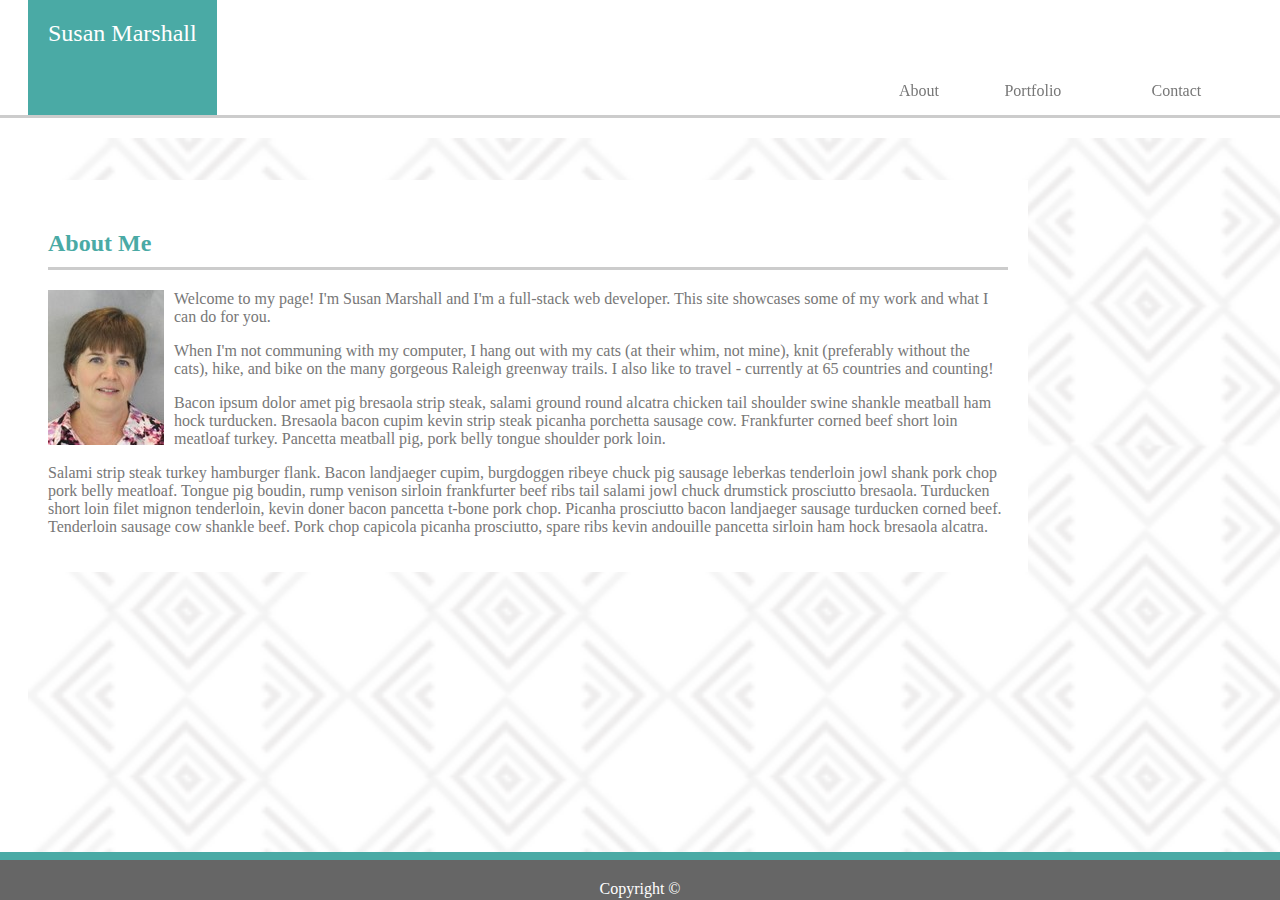
==== contact.html @ 0c323898 "started portfolio page using flex" ====
<!DOCTYPE html>
<html lang="en">
<head>
    <meta charset="UTF-8">
    <meta name="viewport" content="width=device-width, initial-scale=1.0">
    <meta http-equiv="X-UA-Compatible" content="ie=edge">
    <link rel="stylesheet" type="text/css" href="assets/css/style.css">
    <title>Document</title>
</head>
<body>
    <div id="headerarea">
        &nbsp;
    </div>
    <hr /> 

    <div id="tab">
        Susan Marshall 
    </div>

    <div>
        <table id="menu" border=0 width="30%">
            <tr>
                <td><a href="index.html">About</a></td>
                <td><a href="portfolio.html">Portfolio</a></td>
                <td><a href="contact.html">Contact</a></td>
            </tr>
        </table>
    </div>

    <div class="backwall">
    
        <div id="content">
            <h2>
                About Me
            </h2>
            <div class="bio">
                <img src="assets/images/SusanMarshall.jpg" style="float: left;">
                <p>
                    Welcome to my page!  I'm Susan Marshall and I'm a full-stack web developer. 
                    This site showcases some of my work and what I can do for you.  
                </p>
                <p>
                    When I'm not communing with my computer, I hang out with my cats (at their 
                    whim, not mine), knit (preferably without the cats), hike, and bike on the 
                    many gorgeous Raleigh greenway trails.  I also like to travel - currently at 
                    65 countries and counting!  
                </p>
                <p>
                    Bacon ipsum dolor amet pig bresaola strip steak, salami ground round alcatra chicken tail shoulder swine shankle meatball ham hock turducken. Bresaola bacon cupim kevin strip steak picanha porchetta sausage cow. Frankfurter corned beef short loin meatloaf turkey. Pancetta meatball pig, pork belly tongue shoulder pork loin.
                </p>
                <p>
                    Salami strip steak turkey hamburger flank. Bacon landjaeger cupim, burgdoggen ribeye chuck pig sausage leberkas tenderloin jowl shank pork chop pork belly meatloaf. Tongue pig boudin, rump venison sirloin frankfurter beef ribs tail salami jowl chuck drumstick prosciutto bresaola. Turducken short loin filet mignon tenderloin, kevin doner bacon pancetta t-bone pork chop. Picanha prosciutto bacon landjaeger sausage turducken corned beef. Tenderloin sausage cow shankle beef. Pork chop capicola picanha prosciutto, spare ribs kevin andouille pancetta sirloin ham hock bresaola alcatra.
                </p>


            </div>
        </div>
    </div>
    
    <footer>
        Copyright &copy; 
    </footer> 
</body>
</html>
---- assets/css/style.css ----
body {
    color: #777777;
    width: 1000px; 
    min-height: 100%;
    margin-left, margin-right: calc((100% - 1000px) / 2);
    padding: 20px;
    font-family: "Arial, Helvetica Neue, Helvetica, sans-serif";
}

#headerarea {
    height: calc(10% - 3px); 
    width: 100%;
    background-color: white; 
    border-color: #ccc;
    border-style: none none solid none; 
    border-width: 3px; 
    position: fixed; 
    margin: 0;
    left: 0;
}


h1 {
    font-family: "Georgia, Times, Times New Roman, serif"; 
    color: white;
    background-color: #4aaaa5; 
}

h2 {
    font-family: "Georgia, Times, Times New Roman, serif"; 
    color: #4aaaa5;
    border-color: #ccc;
    border-style:  none none solid none; 
    border-width: 3px;
    padding: 10px 0px; 
}

#tab {
    font-family: "Georgia, Times, Times New Roman, serif"; 
    font-size: 24px;
    color: white;
    background-color: #4aaaa5; 
    position: fixed;
    top: 0; 
    * same margin as content once that is calculated
    left: calc(calc(100% - 1000px) / 2);  
    height: calc( 10% - 15px);
    padding: 20px 20px; 
    text-align: center;

}

#menu {
    color: #777;
    height: 10%;
    position: fixed;
    right: 0; 
    width: 30%; 

}

a {
    color: #777;
    text-decoration: none;
    font-family: "Arial, Helvetica Neue, Helvetica, sans-serif";
} 

a:hover {
    text-decoration: underline;
}
    

#bio { 
    float: left;
}

img { 
    margin: 0px 10px 10px 0px; 
}

footer {
    border-top: 8px solid #4aaaa5;
    background-color: #666666;
    color: white;
    text-align: center;
    padding-top: 20px;
    height: 20px;
    position: fixed;
    bottom: 0; 
    left: 0;
    width: 100%;
}

.backwall {
    background-image: url("../images/greekvase.png");
    background-repeat: no-repeat;
    background-size:cover;
    width: 100%;
    height: calc(90% - 20px);
    position: fixed;
    top: calc(15% + 3px);
}


#content {
    width: 960px;
    margin: 0px auto;  
    padding: 20px;
    position: fixed; 
    top: 20%; 
    background: white; 
    
}

   * Teal color (used for headings and backgrounds): `#4aaaa5`
   * Regular font color (used for paragraphs and all text besides the headings): `#777777`
   * Main header background color: `#ffffff`
   * Main header border color: `#cccccc`
   * Footer background color: `#666666`
   * Main content background color: `#ffffff`
   * Main content border color: `#dddddd`
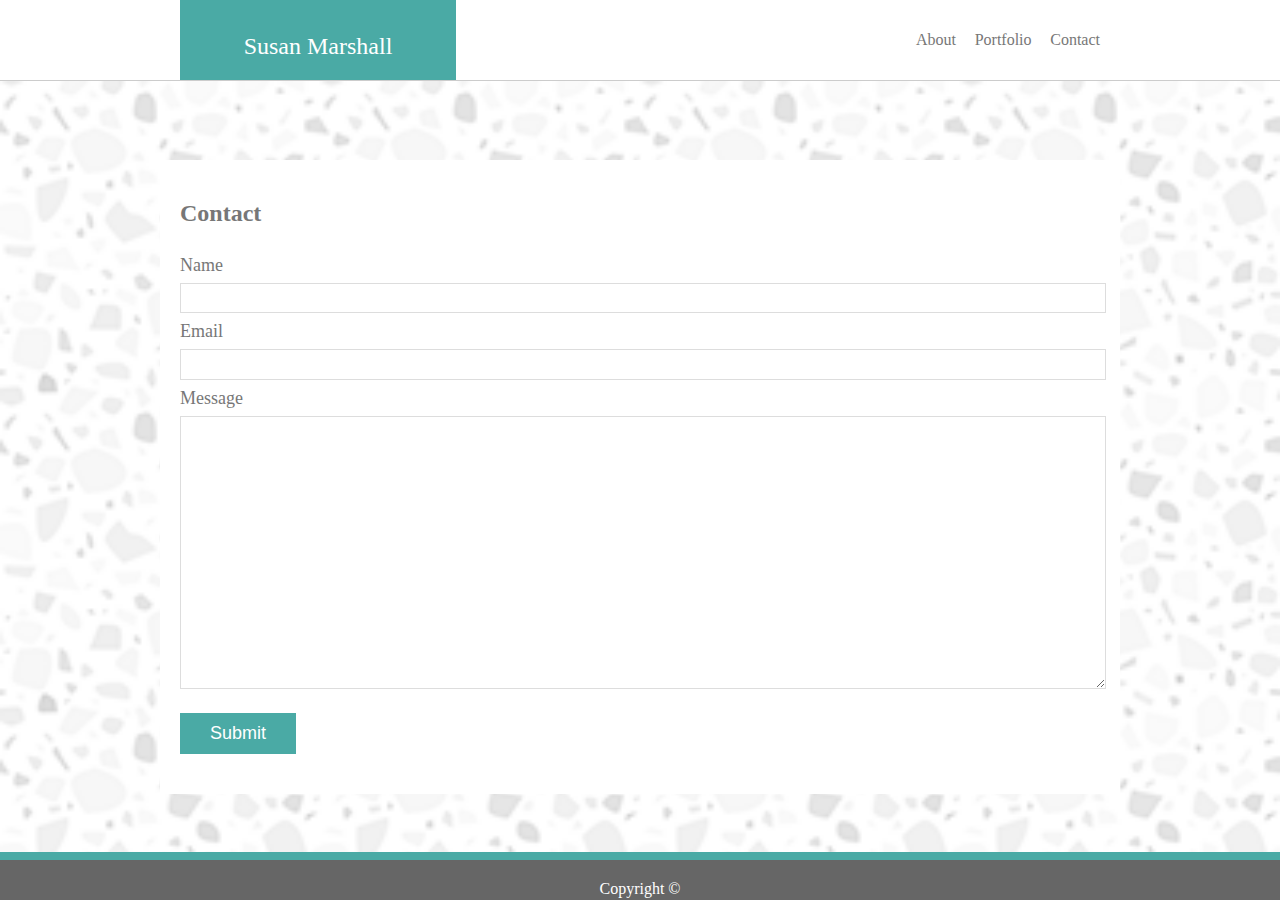
==== commit 3ede9669: "Mostly working with some alignment and font issues still" ====
--- a/contact.html
+++ b/contact.html
@@ -4,55 +4,49 @@
     <meta charset="UTF-8">
     <meta name="viewport" content="width=device-width, initial-scale=1.0">
     <meta http-equiv="X-UA-Compatible" content="ie=edge">
-    <link rel="stylesheet" type="text/css" href="assets/css/style.css">
-    <title>Document</title>
+    <link rel="stylesheet" type="text/css" href="assets/css/common.css">
+    <link rel="stylesheet" type="text/css" href="assets/css/contact.css">
+    <!-- <link rel="stylesheet" type="text/css" href="assets/css/style.css"> -->
+    <title>Contact Details</title>
 </head>
 <body>
-    <div id="headerarea">
-        &nbsp;
+    <div id="headerbar">
+        <div id="headercontent">
+            <div id="tab">
+                    Susan Marshall 
+            </div>
+            <div id="navbar">
+                <span><a href="index.html">About</a></span>
+                <span><a href="portfolio.html">Portfolio</a></span>
+                <span><a href="contact.html">Contact</a></span>
+            </div>
+
+        </div>
+        
     </div>
-    <hr /> 
-
-    <div id="tab">
-        Susan Marshall 
-    </div>
-
-    <div>
-        <table id="menu" border=0 width="30%">
-            <tr>
-                <td><a href="index.html">About</a></td>
-                <td><a href="portfolio.html">Portfolio</a></td>
-                <td><a href="contact.html">Contact</a></td>
-            </tr>
-        </table>
-    </div>
+     
 
     <div class="backwall">
     
         <div id="content">
             <h2>
-                About Me
+                Contact
             </h2>
-            <div class="bio">
-                <img src="assets/images/SusanMarshall.jpg" style="float: left;">
-                <p>
-                    Welcome to my page!  I'm Susan Marshall and I'm a full-stack web developer. 
-                    This site showcases some of my work and what I can do for you.  
-                </p>
-                <p>
-                    When I'm not communing with my computer, I hang out with my cats (at their 
-                    whim, not mine), knit (preferably without the cats), hike, and bike on the 
-                    many gorgeous Raleigh greenway trails.  I also like to travel - currently at 
-                    65 countries and counting!  
-                </p>
-                <p>
-                    Bacon ipsum dolor amet pig bresaola strip steak, salami ground round alcatra chicken tail shoulder swine shankle meatball ham hock turducken. Bresaola bacon cupim kevin strip steak picanha porchetta sausage cow. Frankfurter corned beef short loin meatloaf turkey. Pancetta meatball pig, pork belly tongue shoulder pork loin.
-                </p>
-                <p>
-                    Salami strip steak turkey hamburger flank. Bacon landjaeger cupim, burgdoggen ribeye chuck pig sausage leberkas tenderloin jowl shank pork chop pork belly meatloaf. Tongue pig boudin, rump venison sirloin frankfurter beef ribs tail salami jowl chuck drumstick prosciutto bresaola. Turducken short loin filet mignon tenderloin, kevin doner bacon pancetta t-bone pork chop. Picanha prosciutto bacon landjaeger sausage turducken corned beef. Tenderloin sausage cow shankle beef. Pork chop capicola picanha prosciutto, spare ribs kevin andouille pancetta sirloin ham hock bresaola alcatra.
-                </p>
-
-
+            <div class="msgform">
+                <form action="mailto:sjmarsnc@gmail.com"> 
+                    <span class="formlabel">Name</span> <br />
+                    <input type="text" name="visitorName">  <br >              
+                    <span class="formlabel">Email</span> <br />
+                    <input type="text" name=visitorEmail"> <br /> 
+                    <span class="formlabel">Message</span> <br /> 
+                    <textarea name="message" rows="10"> 
+                    </textarea>
+                    <br />
+                    <button type="button" onclick="alert('Nothing happening yet!')">
+                        Submit
+                    </button> 
+                </form>
+                
             </div>
         </div>
     </div>
--- a/assets/css/common.css
+++ b/assets/css/common.css
@@ -0,0 +1,123 @@
+body {
+    color: #777777;
+    min-height: 100%;
+    margin: 0px;
+    padding: 0px;
+    font-family: "Arial, Helvetica Neue, Helvetica, sans-serif";
+}
+
+
+#headerbar {
+    /* height: calc(10% - 3px); */
+    height: 10%; 
+    width: 100%;
+    background-color: white; 
+    border-color: #ccc;
+    border-style: none none solid none; 
+    border-width: 3px; 
+    /* position: fixed; */ 
+    margin: 0;
+    left: 0;
+}
+
+#headercontent {
+    display: flex;
+    justify-content: space-between;
+    width: 920px; 
+    margin: 0 auto; 
+}
+
+#tab {
+    font-family: "Georgia, Times, Times New Roman, serif"; 
+    font-size: 24px;
+    color: white;
+    background-color: #4aaaa5; 
+    align-content: flex-end;
+    width: 30%;
+    padding: 20px 0px; 
+    text-align: center;
+}
+
+#navbar {
+    color: #777;
+    height: 80px;  /* not sure why 10% would not work */
+    display: flex;
+    justify-content: space-between;
+    align-items: center;
+    width: 20%; 
+    font-family: "Arial, Helvetica Neue, Helvetica, sans-serif";
+}
+
+a {
+    color: #777;
+    text-decoration: none;
+    font-family: "Arial, Helvetica Neue, Helvetica, sans-serif";
+} 
+
+a:hover {
+    text-decoration: underline;
+}
+
+/*
+h1 {
+    font-family: "Georgia, Times, Times New Roman, serif"; 
+    color: white;
+    background-color: #4aaaa5; 
+}
+
+
+h2 {
+    font-family: "Georgia, Times, Times New Roman, serif"; 
+    color: #4aaaa5;
+    border-color: #ccc;
+    border-style:  none none solid none; 
+    border-width: 3px;
+    padding: 10px 0px; 
+}
+*/
+
+.backwall {
+    clear: both;
+    background-image: url("../images/light-grey-terrazzo.png");
+    background-repeat: no-repeat;
+    background-size:cover;
+    width: 100%;
+    height: calc(90% - 20px);
+    position: fixed;
+    top: 9%;
+}
+
+
+footer {
+    border-top: 8px solid #4aaaa5;
+    background-color: #666666;
+    color: white;
+    text-align: center;
+    padding-top: 20px;
+    height: 20px;
+    position: fixed;
+    bottom: 0; 
+    left: 0;
+    width: 100%;
+}
+ 
+
+#content {
+    width: 920px;
+    margin: 0px auto;  
+    padding: 20px;
+    position: relative; 
+    top: 10%; 
+    background: white; 
+    
+}
+ 
+/*
+   * Teal color (used for headings and backgrounds): `#4aaaa5`
+   * Regular font color (used for paragraphs and all text besides the headings): `#777777`
+   * Main header background color: `#ffffff`
+   * Main header border color: `#cccccc`
+   * Footer background color: `#666666`
+   * Main content background color: `#ffffff`
+   * Main content border color: `#dddddd`
+   */--- a/assets/css/contact.css
+++ b/assets/css/contact.css
@@ -0,0 +1,21 @@
+.formlabel {
+    font-family: "Arial, Helvetica Neue, Helvetica, sans-serif";
+    font-size: large;
+    line-height: 2;
+}
+
+input, textarea {
+    border: 1px solid #ddd;
+    width: 920px;
+    line-height: 2; 
+}
+
+button {
+    background-color:   #4aaaa5; 
+    color: white;
+    padding: 10px 30px; 
+    border: none; 
+    margin: 20px 0px; 
+    font-size: large; 
+}
+ --- a/assets/css/style.css
+++ b/assets/css/style.css
@@ -1,22 +1,61 @@
 body {
     color: #777777;
-    width: 1000px; 
     min-height: 100%;
-    margin-left, margin-right: calc((100% - 1000px) / 2);
-    padding: 20px;
+    margin: 0px;
+    padding: 0px;
     font-family: "Arial, Helvetica Neue, Helvetica, sans-serif";
 }
 
-#headerarea {
-    height: calc(10% - 3px); 
+#headerbar {
+    /* height: calc(10% - 3px); */
+    height: 10%; 
     width: 100%;
     background-color: white; 
     border-color: #ccc;
     border-style: none none solid none; 
     border-width: 3px; 
-    position: fixed; 
+    /* position: fixed; */ 
     margin: 0;
     left: 0;
+}
+
+#headercontent {
+    display: flex;
+    justify-content: space-between;
+    width: 920px; 
+    margin: 0 auto; 
+}
+
+#tab {
+    font-family: "Georgia, Times, Times New Roman, serif"; 
+    font-size: 24px;
+    color: white;
+    background-color: #4aaaa5; 
+    width: 30%;
+    padding: 20px 30px; 
+    text-align: center;
+
+}
+
+#navbar {
+    color: #777;
+    height: 10%;
+    display: flex;
+    justify-content: space-between;
+    align-items: center;
+    align-content: flex-end;
+    width: 30%; 
+    font-family: "Arial, Helvetica Neue, Helvetica, sans-serif";
+}
+
+a {
+    color: #777;
+    text-decoration: none;
+    font-family: "Arial, Helvetica Neue, Helvetica, sans-serif";
+} 
+
+a:hover {
+    text-decoration: underline;
 }
 
 
@@ -33,40 +72,6 @@
     border-style:  none none solid none; 
     border-width: 3px;
     padding: 10px 0px; 
-}
-
-#tab {
-    font-family: "Georgia, Times, Times New Roman, serif"; 
-    font-size: 24px;
-    color: white;
-    background-color: #4aaaa5; 
-    position: fixed;
-    top: 0; 
-    * same margin as content once that is calculated
-    left: calc(calc(100% - 1000px) / 2);  
-    height: calc( 10% - 15px);
-    padding: 20px 20px; 
-    text-align: center;
-
-}
-
-#menu {
-    color: #777;
-    height: 10%;
-    position: fixed;
-    right: 0; 
-    width: 30%; 
-
-}
-
-a {
-    color: #777;
-    text-decoration: none;
-    font-family: "Arial, Helvetica Neue, Helvetica, sans-serif";
-} 
-
-a:hover {
-    text-decoration: underline;
 }
     
 
@@ -92,30 +97,33 @@
 }
 
 .backwall {
-    background-image: url("../images/greekvase.png");
+    background-image: url("../images/light-grey-terrazzo.png");
     background-repeat: no-repeat;
     background-size:cover;
     width: 100%;
     height: calc(90% - 20px);
     position: fixed;
-    top: calc(15% + 3px);
+    top: 7%;
 }
 
 
+
 #content {
-    width: 960px;
+    width: 920px;
     margin: 0px auto;  
     padding: 20px;
-    position: fixed; 
-    top: 20%; 
+    position: relative; 
+    top: 10%; 
     background: white; 
     
 }
 
+/*
    * Teal color (used for headings and backgrounds): `#4aaaa5`
    * Regular font color (used for paragraphs and all text besides the headings): `#777777`
    * Main header background color: `#ffffff`
    * Main header border color: `#cccccc`
    * Footer background color: `#666666`
    * Main content background color: `#ffffff`
-   * Main content border color: `#dddddd`+   * Main content border color: `#dddddd`
+   */